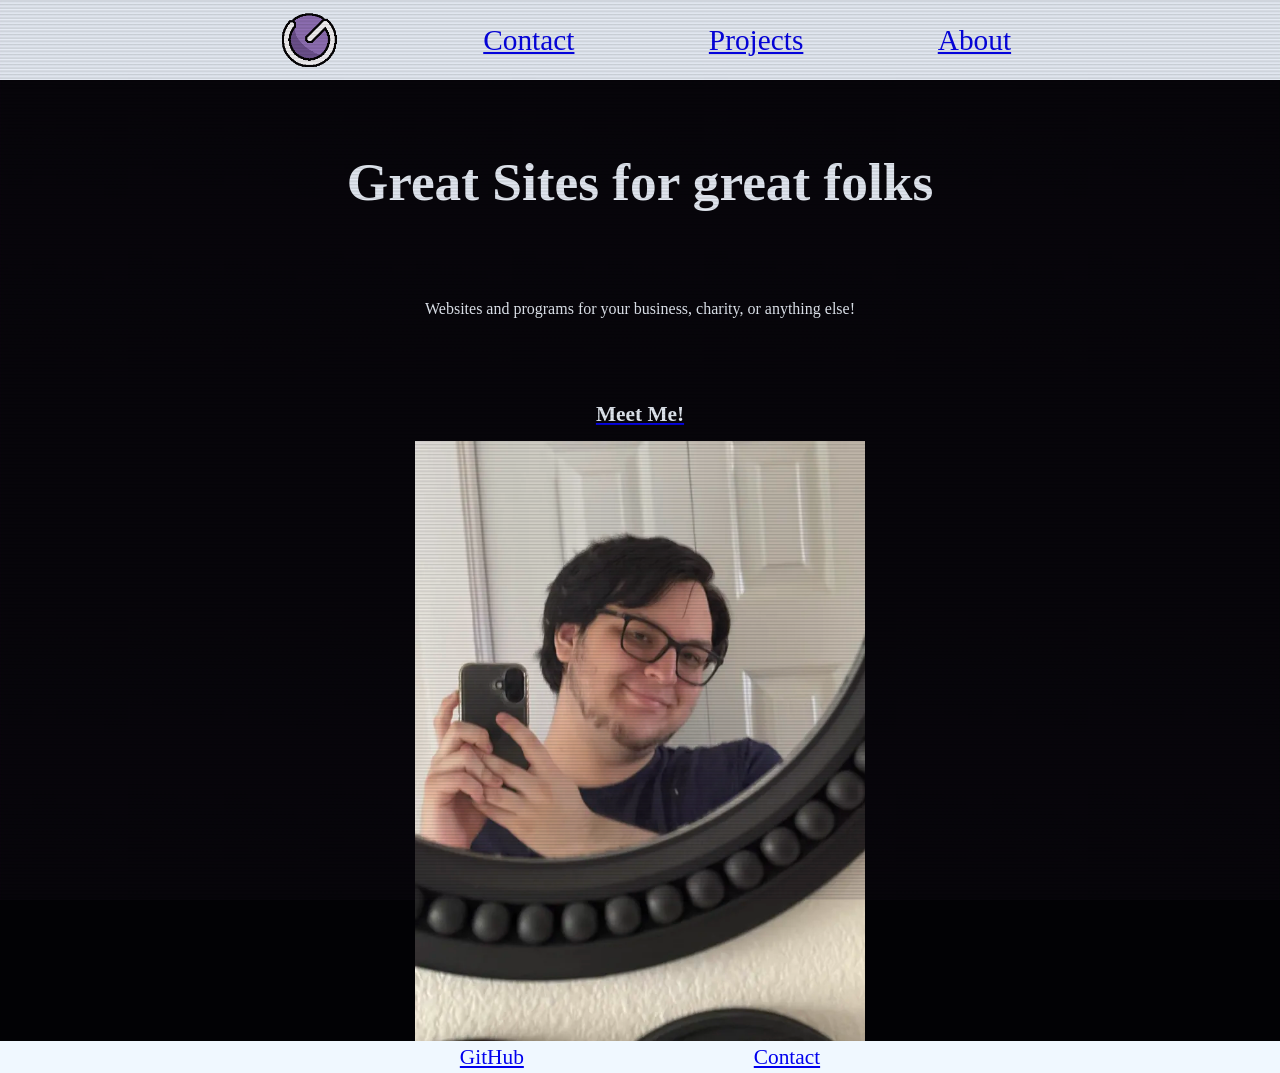
==== index.html @ e4af16fa "began improving footer (projects page) moved contents of project one folder up, improved the look of" ====
<head>
    <link rel="stylesheet" href="assets/css/index.css">
    <meta charset="UTF-8">
    <title>Homepage</title>
    <meta name="description" content="A portfolio of a programmer and their high quality works">
    <meta name="keywords" content="programmer, websites, applications">
    <link rel="icon" href="assets/images/favicon.png">
</head>

<body>
    <div class="navBar">
        <p></p>
        <a href="index.html"><img src="assets/images/favicon.png" height="80px" alt="G logo">
        <a href="contact.html">Contact</a>
        <a href="projects.html">Projects</a>
        <a href="about.html">About</a>
        <p></p>
    </div>
    
    <h4 class="center">Great Sites for great folks</h4>
    <p class="center">Websites and programs for your business, charity, or anything else!</p><br><br><br>
    <a href="about.html"><h1 class="center">Meet Me!</h1></a>
    <div class="center">
        
        <a href="about.html"><img src="assets/images/self1.png" height="600px" alt="Sites creator smiling"></a>
    </div>

    <div >
        <img id="overlay" src="assets/images/scanlines.png" height="600px">
    </div>

    <footer>
        <p></p>
        <a href="https://github.com/G-2004">GitHub</a>
        <a href="contact.html">Contact</a>
        <p></p>
    </footer>
</body>
---- assets/css/index.css ----
/*Basic universal*/
body{
    background-color: rgb(2, 2, 5);
    margin: 0; /* this prevents white border around whole page*/
    padding: 0;
    border:0;
    width: 100%;
    height: 100%;
    background-size: cover;
    background-repeat: no-repeat;
    display: flex;
    flex-direction: column;
    min-height: 100vh;
}
html, body {
    height: 100%;
    margin: 0;
    padding: 0;
}
footer {
    margin-top: auto; /* pushes footer to the bottom */
}
p{
    color: aliceblue;
    font-size: 12pt;
}
h1{
    color: aliceblue;
    font-size: 16pt;
}
h2{
    color: aliceblue;
    font-size: 20pt;
}
h3{
    color: aliceblue;
    font-size: 24pt;
}
h4{
    color: aliceblue;
    font-size: 40pt;
    text-shadow: 20px;
}
/*Special universal*/

#overlay{
    z-index: 2;
    display: block;
    width: 100%;
    height: 100%;
    top: 0px;
    bottom: 0px;
    position: fixed;
    background-attachment: fixed;
    background-size: cover;
    pointer-events: none
}
img#overlay{
    opacity: 0.4;
}

.navBar{
    display: flex;
    width: 100%;
    justify-content: space-evenly;
    align-items: center;
    background-color: aliceblue;
    font-size: 22pt;
}
footer{
    display: flex;
    width: 100%;
    height: 100px;
    justify-content: space-evenly;
    align-items: center;
    background-color: aliceblue;
    font-size: 16pt;
}
.center{
    display: flex;
    align-content: center;
    justify-content: center;
    align-items: center;
}
.foreground{
    position: relative;
    z-index: 10;
}

/*For about page*/
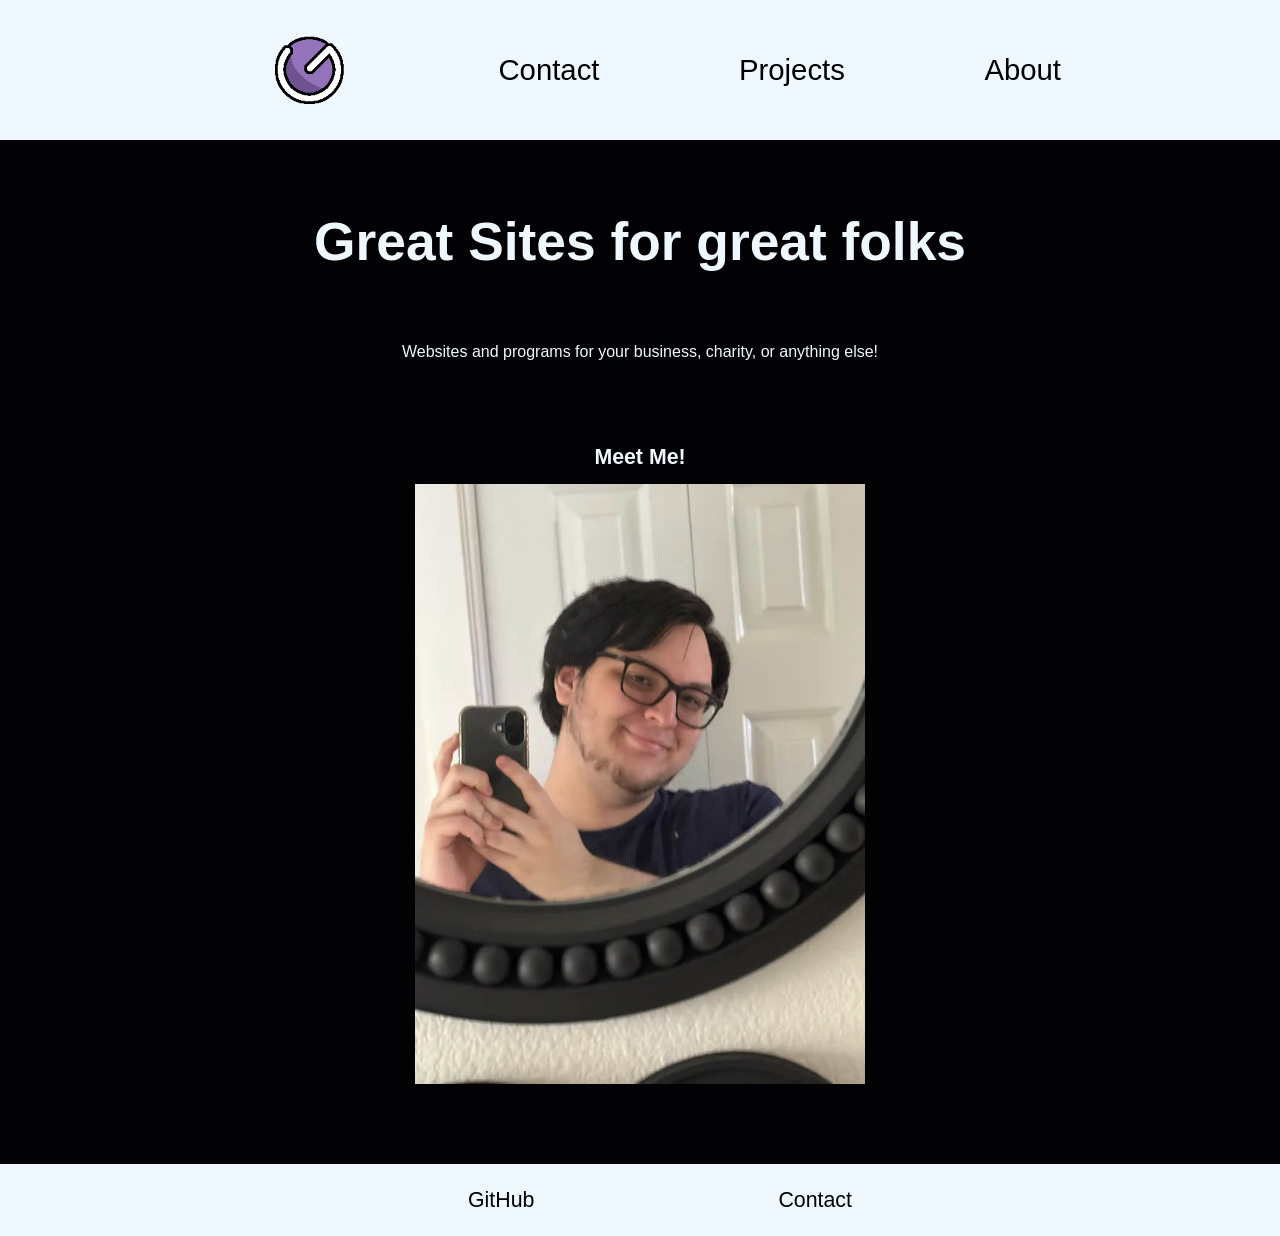
==== commit c18b2b1b: "StackBlitz work Stackblitz works added.  layout.css created" ====
--- a/index.html
+++ b/index.html
@@ -1,5 +1,6 @@
 <head>
     <link rel="stylesheet" href="assets/css/index.css">
+    <link rel="stylesheet" href="assets/css/layout.css">
     <meta charset="UTF-8">
     <title>Homepage</title>
     <meta name="description" content="A portfolio of a programmer and their high quality works">
@@ -8,6 +9,7 @@
 </head>
 
 <body>
+    <!-- NAVIGATION -->
     <div class="navBar">
         <p></p>
         <a href="index.html"><img src="assets/images/favicon.png" height="80px" alt="G logo">
@@ -17,22 +19,23 @@
         <p></p>
     </div>
     
-    <h4 class="center">Great Sites for great folks</h4>
-    <p class="center">Websites and programs for your business, charity, or anything else!</p><br><br><br>
-    <a href="about.html"><h1 class="center">Meet Me!</h1></a>
-    <div class="center">
-        
-        <a href="about.html"><img src="assets/images/self1.png" height="600px" alt="Sites creator smiling"></a>
+    <!-- MAIN BODY -->
+    <div class="mainContent">
+        <h4 class="center">Great Sites for great folks</h4>
+        <p class="center">Websites and programs for your business, charity, or anything else!</p><br><br><br>
+        <a href="about.html"><h1 class="center">Meet Me!</h1></a>
+        <div class="center">
+            
+            <a href="about.html"><img src="assets/images/self1.png" height="600px" alt="Sites creator smiling"></a>
+        </div>
     </div>
 
-    <div >
-        <img id="overlay" src="assets/images/scanlines.png" height="600px">
-    </div>
-
+    <!-- FOOTER -->
     <footer>
         <p></p>
         <a href="https://github.com/G-2004">GitHub</a>
         <a href="contact.html">Contact</a>
         <p></p>
     </footer>
+    
 </body>
--- a/assets/css/layout.css
+++ b/assets/css/layout.css
@@ -0,0 +1,166 @@
+/* Base Page Layout */
+
+html,
+body {
+    height: 100%;
+    margin: 0;
+    padding: 0;
+}
+
+body {
+    min-height: 100vh;
+
+    display: flex;
+    flex-direction: column;
+
+    width: 100%;
+
+    background-color: rgb(2, 2, 5);
+    background-size: cover;
+    background-repeat: no-repeat;
+
+    font-family: Arial, Helvetica, sans-serif;
+
+    border: 0;
+}
+
+
+/* Typography */
+
+p {
+    color: aliceblue;
+    font-size: 12pt;
+}
+
+h1 {
+    color: aliceblue;
+    font-size: 16pt;
+}
+
+h2 {
+    color: aliceblue;
+    font-size: 20pt;
+}
+
+h3 {
+    color: aliceblue;
+    font-size: 24pt;
+}
+
+h4 {
+    color: aliceblue;
+    font-size: 40pt;
+    text-shadow: 20px;
+}
+
+
+/* Shared Links */
+
+a {
+    color: inherit;
+    text-decoration: none;
+}
+
+
+/* Navbar */
+
+.navBar {
+    display: flex;
+
+    width: 100%;
+
+    justify-content: space-evenly;
+    align-items: center;
+
+    gap: 40px;
+
+    padding: 20px;
+
+    min-height: 100px;
+
+    background-color: aliceblue;
+
+    font-size: 22pt;
+}
+
+.navBar img {
+    width: 100px;
+    height: 100px;
+}
+
+
+/* Footer */
+
+footer {
+    margin-top: auto;
+
+    display: flex;
+
+    width: 100%;
+    height: 100px;
+
+    justify-content: space-evenly;
+    align-items: center;
+
+    gap: 40px;
+
+    padding: 20px;
+
+    background-color: aliceblue;
+
+    font-size: 16pt;
+}
+
+footer img {
+    max-width: 50px;
+    max-height: 50px;
+}
+
+
+/* Overlay */
+
+#overlay {
+    position: fixed;
+
+    top: 0;
+    bottom: 0;
+
+    display: block;
+
+    width: 100%;
+    height: 100%;
+
+    z-index: 2;
+
+    background-attachment: fixed;
+    background-size: cover;
+
+    pointer-events: none;
+}
+
+img#overlay {
+    opacity: 0.4;
+}
+
+/* Main Content */
+.mainContent {
+    flex: 1;
+    margin-left: 100px;
+    margin-right: 100px;
+    margin-bottom: 80px; /* gap above footer */
+}
+
+/* Utility Classes */
+
+.center {
+    display: flex;
+
+    justify-content: center;
+    align-items: center;
+    align-content: center;
+}
+
+.foreground {
+    position: relative;
+    z-index: 10;
+}
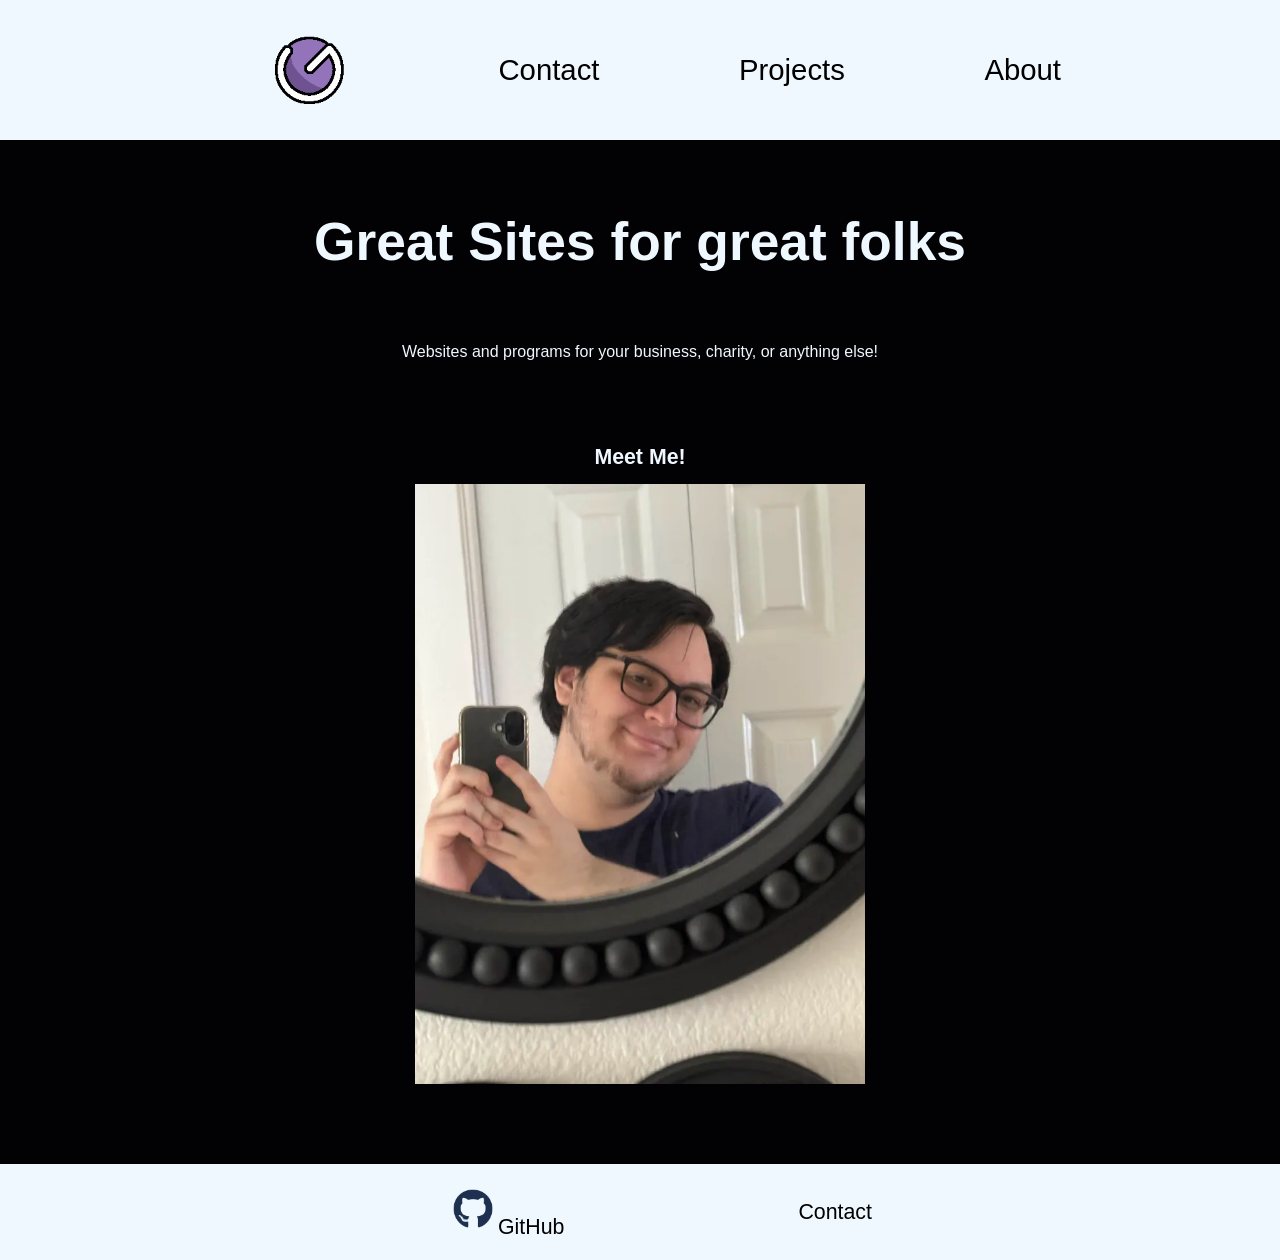
==== commit 52f4895e: "GitHub Projects Added" ====
--- a/index.html
+++ b/index.html
@@ -33,7 +33,7 @@
     <!-- FOOTER -->
     <footer>
         <p></p>
-        <a href="https://github.com/G-2004">GitHub</a>
+        <a href="https://github.com/G-2004"><img src="assets/images/githubLogoSolid.png">GitHub</a>
         <a href="contact.html">Contact</a>
         <p></p>
     </footer>
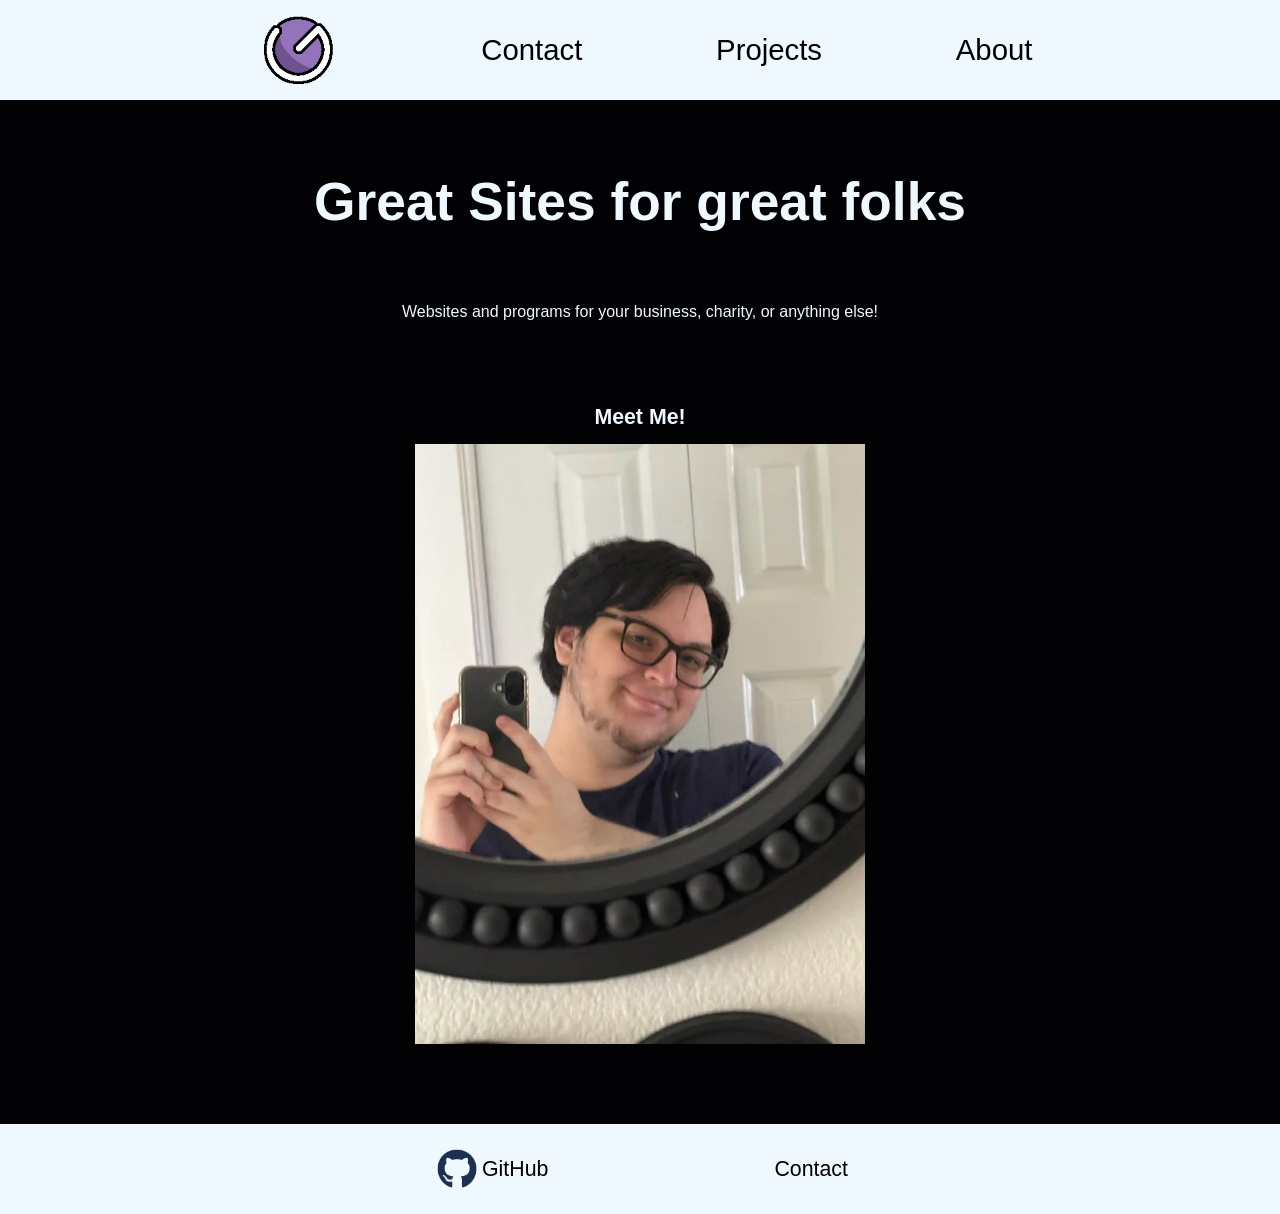
==== commit d8c8f81c: "centered text centered text of GitHub in footer." ====
--- a/index.html
+++ b/index.html
@@ -33,7 +33,7 @@
     <!-- FOOTER -->
     <footer>
         <p></p>
-        <a href="https://github.com/G-2004"><img src="assets/images/githubLogoSolid.png">GitHub</a>
+        <a href="https://github.com/G-2004" class="center"><img src="assets/images/githubLogoSolid.png">GitHub</a>
         <a href="contact.html">Contact</a>
         <p></p>
     </footer>
--- a/assets/css/layout.css
+++ b/assets/css/layout.css
@@ -22,6 +22,8 @@
     font-family: Arial, Helvetica, sans-serif;
 
     border: 0;
+    padding: 0%;
+    margin: 0%;
 }
 
 
@@ -163,4 +165,8 @@
 .foreground {
     position: relative;
     z-index: 10;
+}
+
+* {
+    box-sizing: border-box;
 }
